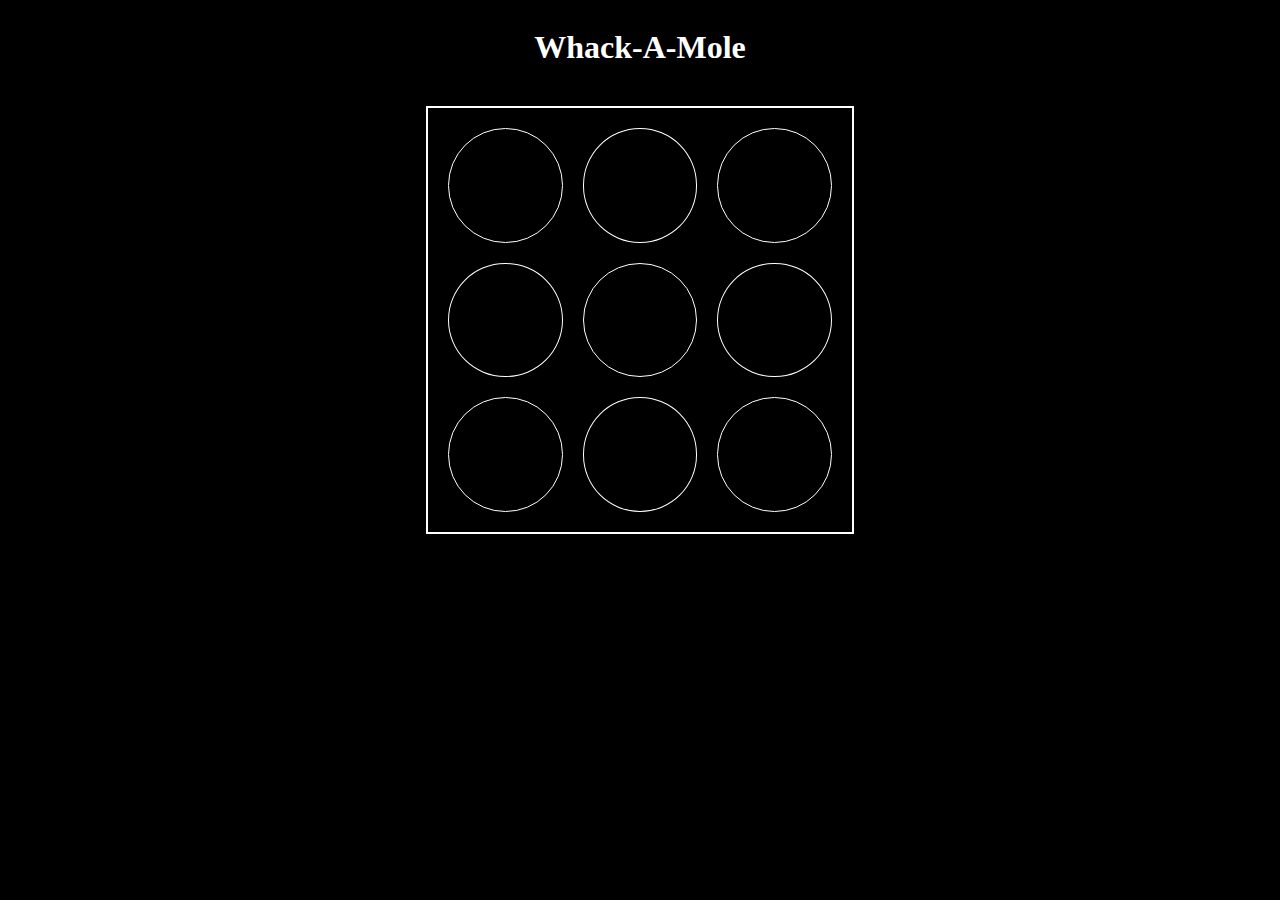
==== Whack-A-Mole/index.html @ 5e5b8418 "Added the functional game on console." ====
<!DOCTYPE html>
<html lang="en">
<head>
    <meta charset="UTF-8">
    <meta name="viewport" content="width=device-width, initial-scale=1.0">
    <title>Whack-A-Mole</title>
    <link rel="stylesheet" href="style.css">
    <script src="index.js" defer></script>
</head>
<body>
    <h1>Whack-A-Mole</h1>
    <div class="wrapper">
        <div class="circle" id="1"></div>
        <div class="circle" id="2"></div>
        <div class="circle" id="3"></div>
        <div class="circle" id="4"></div>
        <div class="circle" id="5"></div>
        <div class="circle" id="6"></div>
        <div class="circle" id="7"></div>
        <div class="circle" id="8"></div>
        <div class="circle" id="9"></div>
    </div>
</body>
</html>
---- Whack-A-Mole/style.css ----
body{
    background-color: black;
    color: white;
    display: flex;
    flex-direction: column;
    justify-content: center;
    align-items: center;
    gap: 2vh;
}

.wrapper{
    padding: 20px;
    width: 30vw;
    height: 30vw;
    display: grid;
    grid-template-columns: 1fr 1fr 1fr;
    grid-template-rows: 1fr 1fr 1fr;
    border: 2px solid white;
    gap: 20px;
}

.circle{
    border: 1px solid white;
    border-radius: 50%;
}
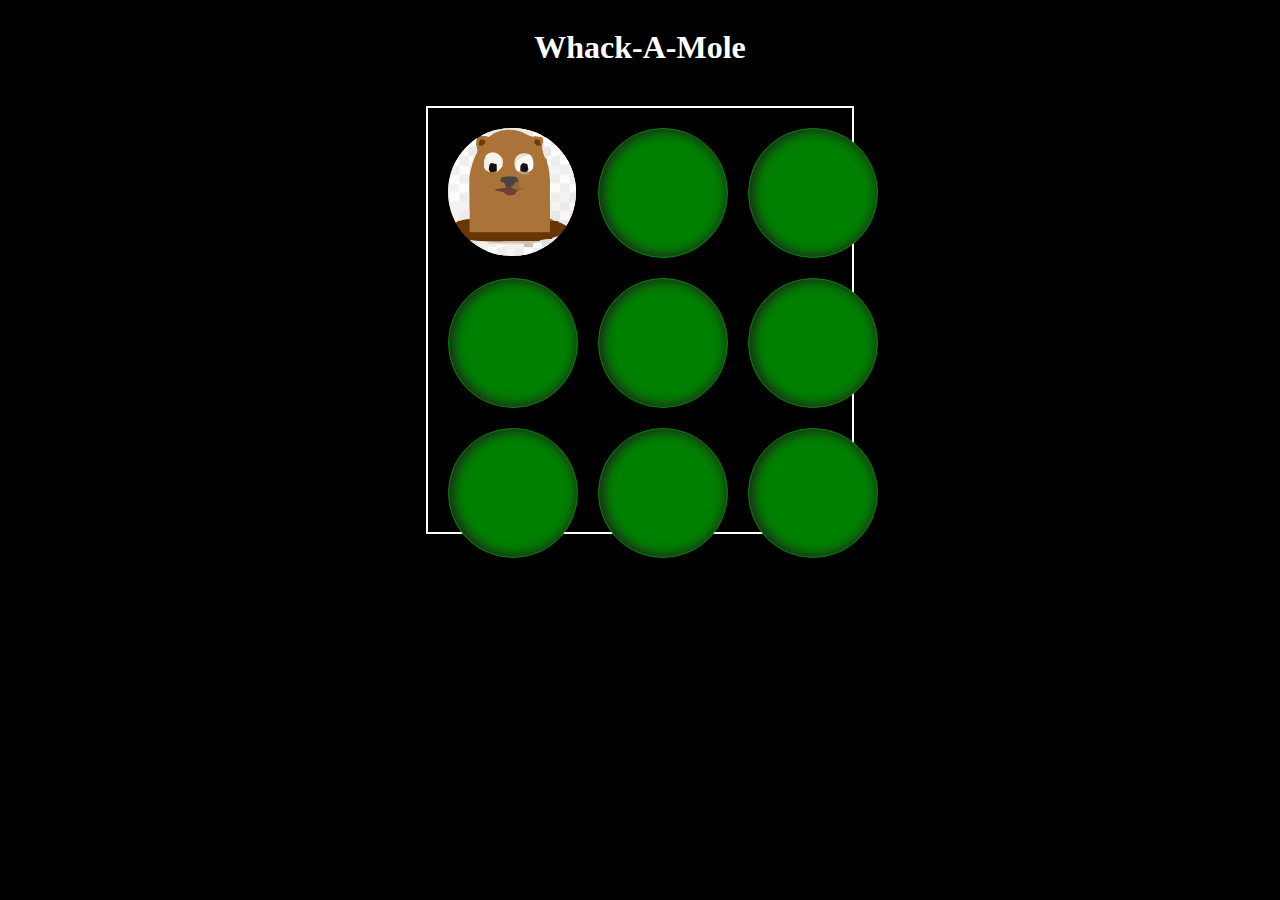
==== commit a6d25d6d: "Unfinished changes..." ====
--- a/Whack-A-Mole/index.html
+++ b/Whack-A-Mole/index.html
@@ -5,12 +5,13 @@
     <meta name="viewport" content="width=device-width, initial-scale=1.0">
     <title>Whack-A-Mole</title>
     <link rel="stylesheet" href="style.css">
-    <script src="index.js" defer></script>
 </head>
 <body>
     <h1>Whack-A-Mole</h1>
     <div class="wrapper">
-        <div class="circle" id="1"></div>
+        <div class="circle" id="one">
+            <img src='./images/mole.svg' alt='mole' id='mole-img'>
+        </div>
         <div class="circle" id="2"></div>
         <div class="circle" id="3"></div>
         <div class="circle" id="4"></div>
@@ -20,5 +21,6 @@
         <div class="circle" id="8"></div>
         <div class="circle" id="9"></div>
     </div>
+    <script src="index.js" defer></script>
 </body>
 </html>--- a/Whack-A-Mole/style.css
+++ b/Whack-A-Mole/style.css
@@ -20,7 +20,22 @@
 }
 
 .circle{
-    border: 1px solid white;
+    border: 1px solid green;
+    box-shadow: 2px 0px 12px 2px rgb(33, 33, 33) inset;
+    background-color: green;
     border-radius: 50%;
+    width: 10vw;
+    height: 10vw;
 }
 
+#one{
+    border: none;
+    background-color: black;
+    
+}
+
+#mole-img{
+    border-radius: 50%;
+    background-color: black;
+    width: 10vw;
+}
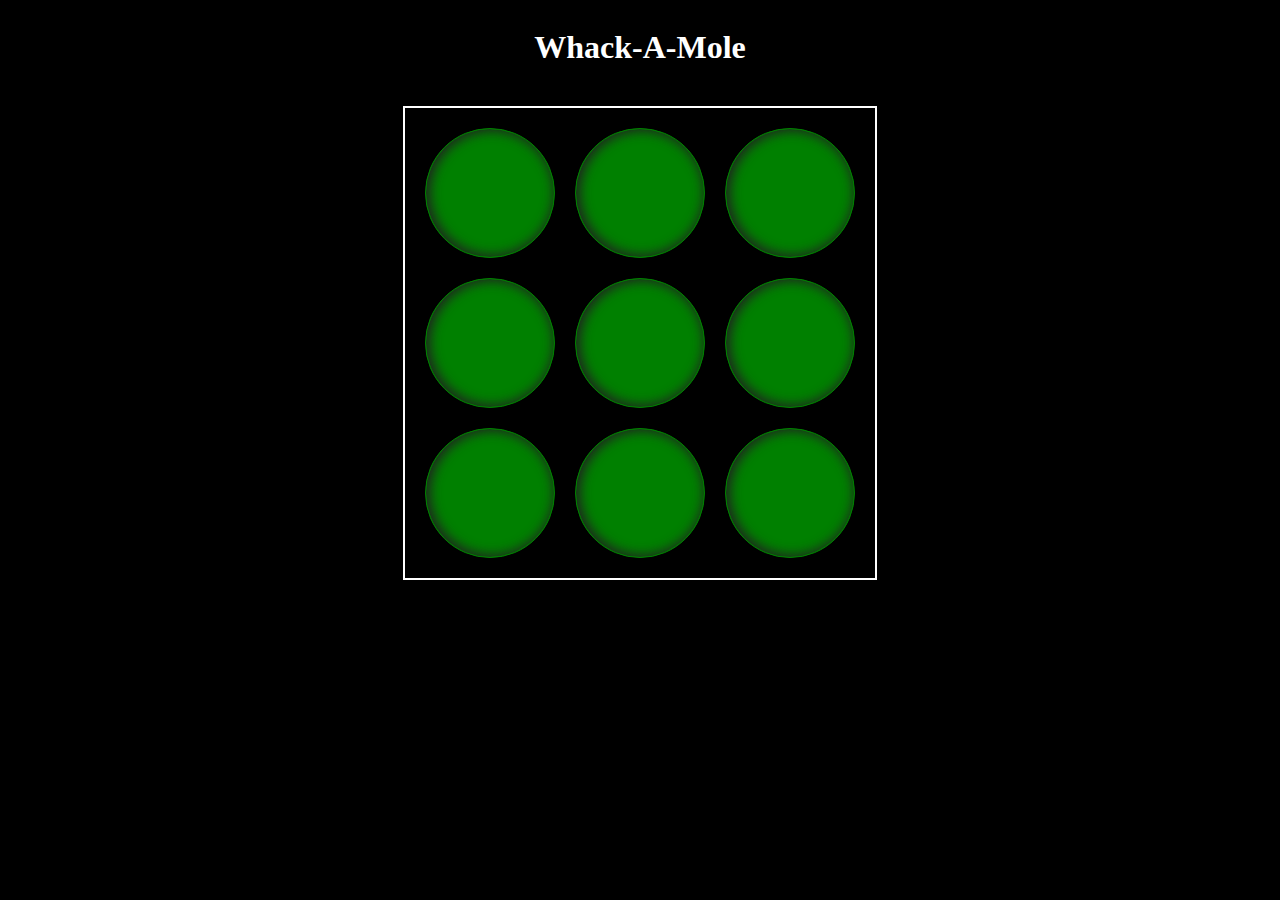
==== commit 7bed3ee7: "Trying to add display to the game, whackIt function, display function, popUp function, Have ti try a" ====
--- a/Whack-A-Mole/index.html
+++ b/Whack-A-Mole/index.html
@@ -9,9 +9,7 @@
 <body>
     <h1>Whack-A-Mole</h1>
     <div class="wrapper">
-        <div class="circle" id="one">
-            <img src='./images/mole.svg' alt='mole' id='mole-img'>
-        </div>
+        <div class="circle" id="1"></div>
         <div class="circle" id="2"></div>
         <div class="circle" id="3"></div>
         <div class="circle" id="4"></div>
--- a/Whack-A-Mole/style.css
+++ b/Whack-A-Mole/style.css
@@ -10,8 +10,8 @@
 
 .wrapper{
     padding: 20px;
-    width: 30vw;
-    height: 30vw;
+    /* width: 30vw;
+    height: 30vw; */
     display: grid;
     grid-template-columns: 1fr 1fr 1fr;
     grid-template-rows: 1fr 1fr 1fr;
@@ -28,12 +28,6 @@
     height: 10vw;
 }
 
-#one{
-    border: none;
-    background-color: black;
-    
-}
-
 #mole-img{
     border-radius: 50%;
     background-color: black;
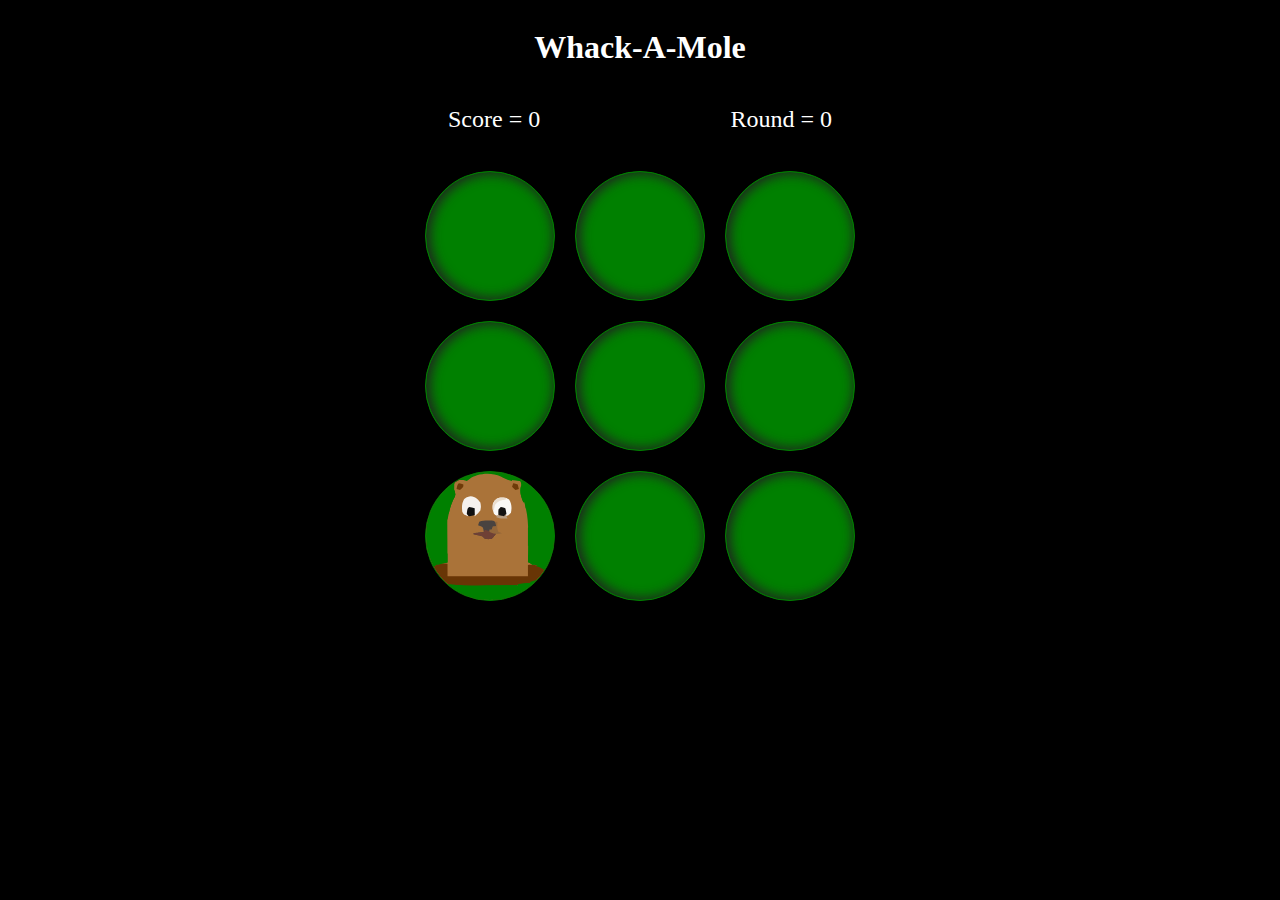
==== commit 9ee6d4f3: "Functional game with less options, and missing time functionality." ====
--- a/Whack-A-Mole/index.html
+++ b/Whack-A-Mole/index.html
@@ -8,6 +8,10 @@
 </head>
 <body>
     <h1>Whack-A-Mole</h1>
+    <div class="displayDiv">
+        <div class="scoreDiv">Score = 0</div>
+        <div class="roundDiv">Round = 0</div>
+    </div>
     <div class="wrapper">
         <div class="circle" id="1"></div>
         <div class="circle" id="2"></div>
@@ -19,6 +23,10 @@
         <div class="circle" id="8"></div>
         <div class="circle" id="9"></div>
     </div>
+    <dialog>
+        <a href="./index.html"><button id="start">Restart</button></a>
+        <button id="replay">Replay</button>
+    </dialog>
     <script src="index.js" defer></script>
 </body>
 </html>--- a/Whack-A-Mole/style.css
+++ b/Whack-A-Mole/style.css
@@ -15,7 +15,6 @@
     display: grid;
     grid-template-columns: 1fr 1fr 1fr;
     grid-template-rows: 1fr 1fr 1fr;
-    border: 2px solid white;
     gap: 20px;
 }
 
@@ -33,3 +32,42 @@
     background-color: black;
     width: 10vw;
 }
+
+.displayDiv{
+    display: flex;
+    justify-content: space-between;
+    align-items: center;
+    width: 30vw;
+    flex-wrap: wrap;
+    font-size: 1.5rem;
+}
+
+a{
+    text-decoration: none;
+    border: none;
+
+}
+
+dialog{
+    background-color: rgb(0,0,0);
+    color: white;
+    border: 0.5px solid white;
+    border-radius: 12px;
+    font-size: 2rem;
+    padding: 50px;
+    text-align: center;
+}
+::backdrop {
+background-color: rgb(0, 0, 0);
+    opacity: 0.8;
+  }
+
+button{
+    background-color: rgb(0,0,0);
+    box-shadow: none;
+    border: 1px solid rgba(255, 255, 255);
+    padding: 10px;
+    border-radius: 12px;
+    color: white;
+    font-size: 1.5rem;
+}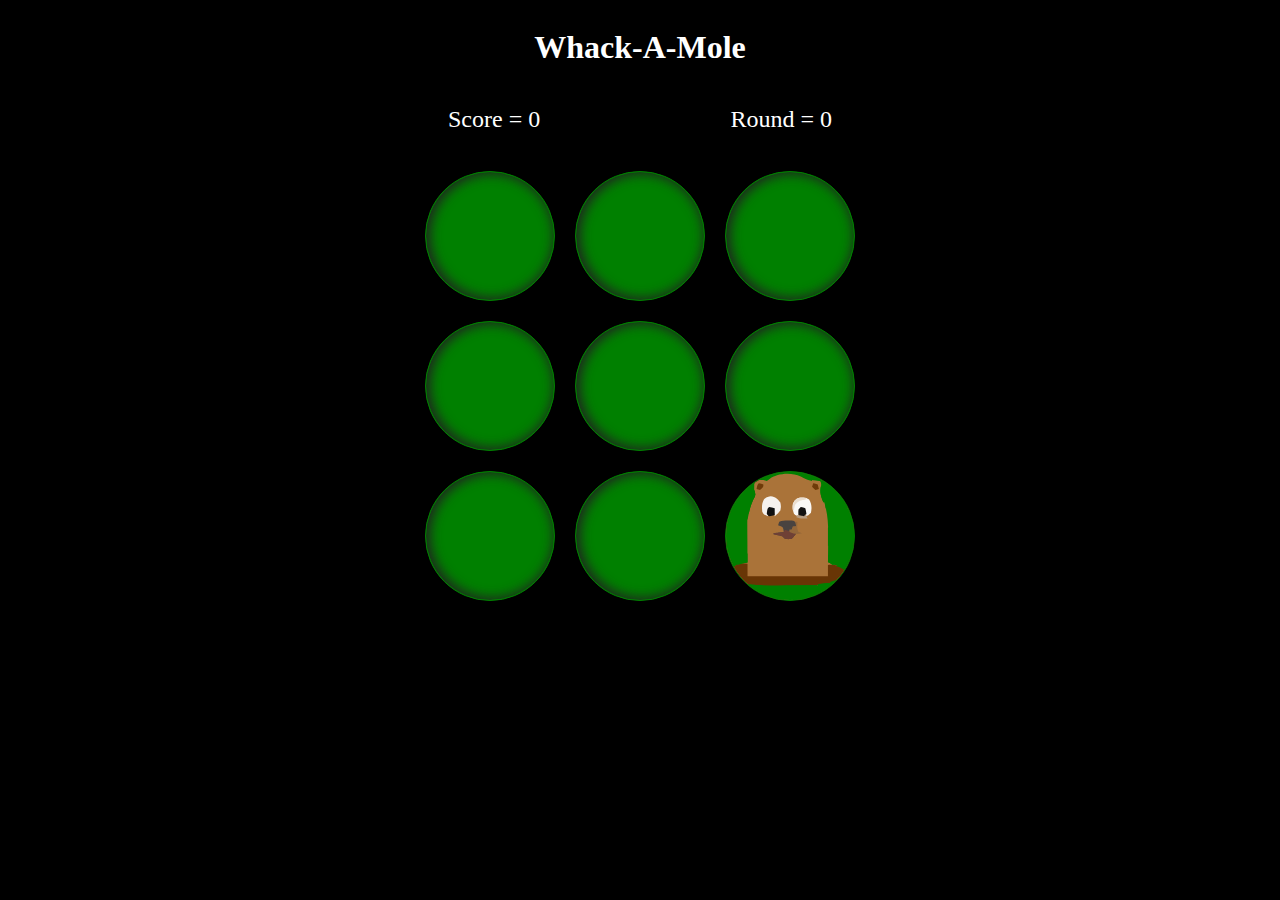
==== commit a9dc6186: "Have to start new, for getting into time." ====
--- a/Whack-A-Mole/index.html
+++ b/Whack-A-Mole/index.html
@@ -1,32 +1,32 @@
 <!DOCTYPE html>
 <html lang="en">
-<head>
-    <meta charset="UTF-8">
-    <meta name="viewport" content="width=device-width, initial-scale=1.0">
-    <title>Whack-A-Mole</title>
-    <link rel="stylesheet" href="style.css">
-</head>
-<body>
-    <h1>Whack-A-Mole</h1>
-    <div class="displayDiv">
-        <div class="scoreDiv">Score = 0</div>
-        <div class="roundDiv">Round = 0</div>
-    </div>
-    <div class="wrapper">
-        <div class="circle" id="1"></div>
-        <div class="circle" id="2"></div>
-        <div class="circle" id="3"></div>
-        <div class="circle" id="4"></div>
-        <div class="circle" id="5"></div>
-        <div class="circle" id="6"></div>
-        <div class="circle" id="7"></div>
-        <div class="circle" id="8"></div>
-        <div class="circle" id="9"></div>
-    </div>
-    <dialog>
-        <a href="./index.html"><button id="start">Restart</button></a>
-        <button id="replay">Replay</button>
-    </dialog>
-    <script src="index.js" defer></script>
-</body>
-</html>+    <head>
+        <meta charset="UTF-8" />
+        <meta name="viewport" content="width=device-width, initial-scale=1.0" />
+        <title>Whack-A-Mole</title>
+        <link rel="stylesheet" href="style.css" />
+    </head>
+    <body>
+        <h1>Whack-A-Mole</h1>
+        <div class="displayDiv">
+            <div class="scoreDiv">Score = 0</div>
+            <div class="roundDiv">Round = 0</div>
+        </div>
+        <div class="wrapper">
+            <div class="circle" id="1"></div>
+            <div class="circle" id="2"></div>
+            <div class="circle" id="3"></div>
+            <div class="circle" id="4"></div>
+            <div class="circle" id="5"></div>
+            <div class="circle" id="6"></div>
+            <div class="circle" id="7"></div>
+            <div class="circle" id="8"></div>
+            <div class="circle" id="9"></div>
+        </div>
+        <dialog>
+            <a href="./index.html"><button id="start">Restart</button></a>
+            <button id="replay">Replay</button>
+        </dialog>
+        <script src="index.js" defer></script>
+    </body>
+</html>
--- a/Whack-A-Mole/style.css
+++ b/Whack-A-Mole/style.css
@@ -1,4 +1,4 @@
-body{
+body {
     background-color: black;
     color: white;
     display: flex;
@@ -8,7 +8,7 @@
     gap: 2vh;
 }
 
-.wrapper{
+.wrapper {
     padding: 20px;
     /* width: 30vw;
     height: 30vw; */
@@ -18,7 +18,7 @@
     gap: 20px;
 }
 
-.circle{
+.circle {
     border: 1px solid green;
     box-shadow: 2px 0px 12px 2px rgb(33, 33, 33) inset;
     background-color: green;
@@ -27,13 +27,13 @@
     height: 10vw;
 }
 
-#mole-img{
+#mole-img {
     border-radius: 50%;
     background-color: black;
     width: 10vw;
 }
 
-.displayDiv{
+.displayDiv {
     display: flex;
     justify-content: space-between;
     align-items: center;
@@ -42,14 +42,13 @@
     font-size: 1.5rem;
 }
 
-a{
+a {
     text-decoration: none;
     border: none;
-
 }
 
-dialog{
-    background-color: rgb(0,0,0);
+dialog {
+    background-color: rgb(0, 0, 0);
     color: white;
     border: 0.5px solid white;
     border-radius: 12px;
@@ -58,16 +57,16 @@
     text-align: center;
 }
 ::backdrop {
-background-color: rgb(0, 0, 0);
+    background-color: rgb(0, 0, 0);
     opacity: 0.8;
-  }
+}
 
-button{
-    background-color: rgb(0,0,0);
+button {
+    background-color: rgb(0, 0, 0);
     box-shadow: none;
     border: 1px solid rgba(255, 255, 255);
     padding: 10px;
     border-radius: 12px;
     color: white;
     font-size: 1.5rem;
-}+}
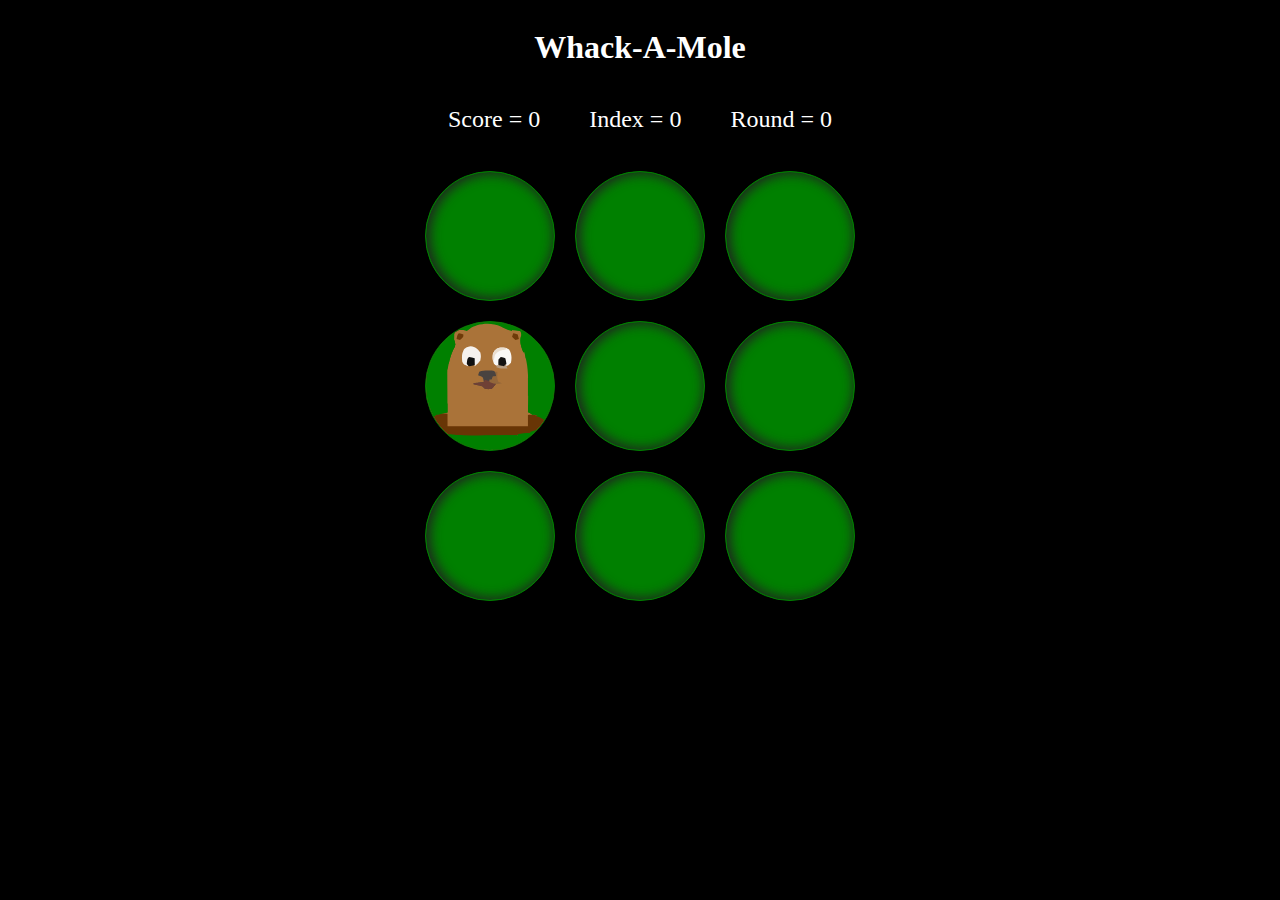
==== commit b3143a32: "added functionality of timed moles, have to fix the bug of mole getting whacked." ====
--- a/Whack-A-Mole/index.html
+++ b/Whack-A-Mole/index.html
@@ -10,6 +10,7 @@
         <h1>Whack-A-Mole</h1>
         <div class="displayDiv">
             <div class="scoreDiv">Score = 0</div>
+            <div class="indexDiv">Index = 0</div>
             <div class="roundDiv">Round = 0</div>
         </div>
         <div class="wrapper">
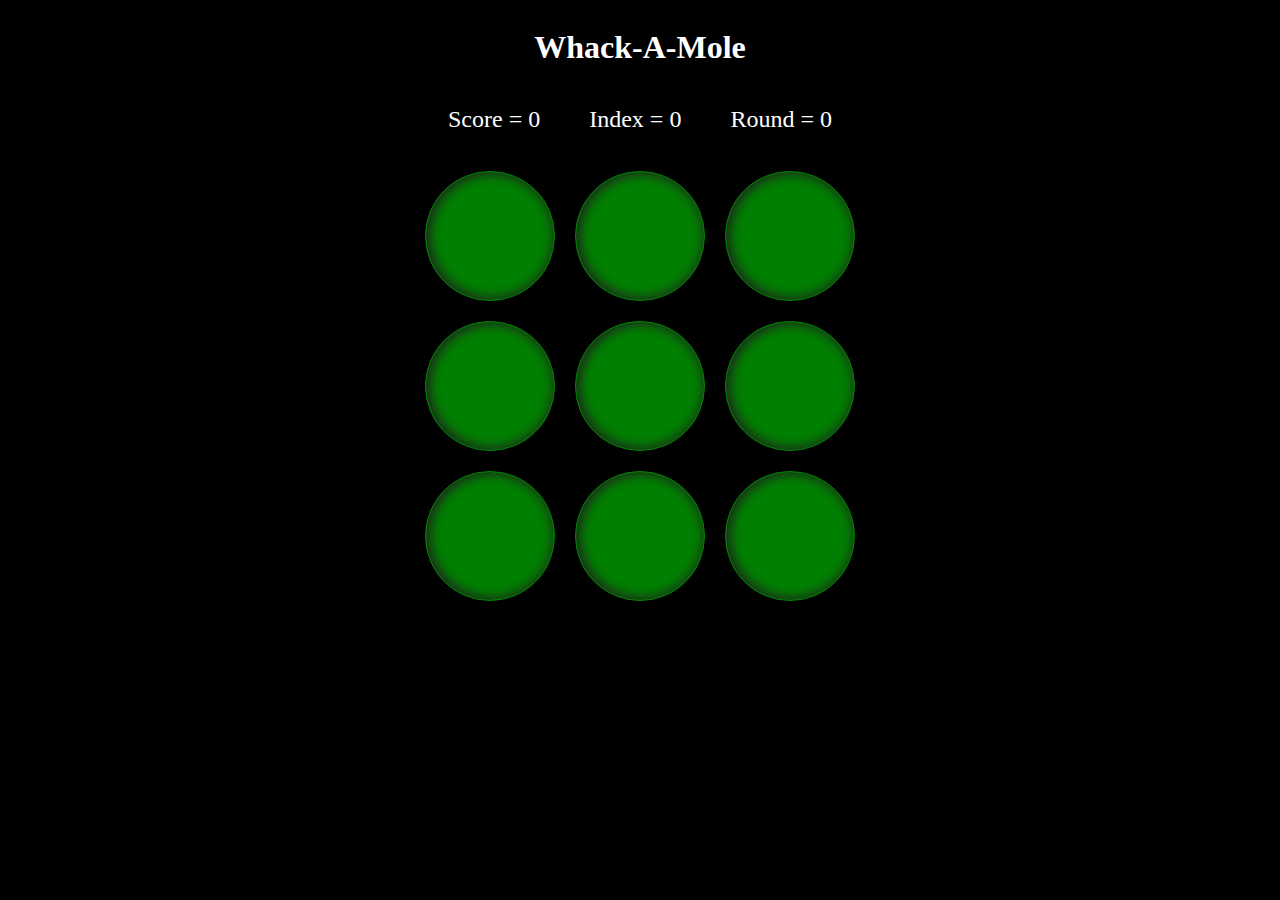
==== commit f2caed7c: "Starting New." ====
--- a/Whack-A-Mole/index.html
+++ b/Whack-A-Mole/index.html
@@ -16,7 +16,7 @@
         <div class="wrapper">
             <div class="circle" id="1"></div>
             <div class="circle" id="2"></div>
-            <div class="circle" id="3"></div>
+            <div class="circle" id="3M"></div>
             <div class="circle" id="4"></div>
             <div class="circle" id="5"></div>
             <div class="circle" id="6"></div>
@@ -28,6 +28,6 @@
             <a href="./index.html"><button id="start">Restart</button></a>
             <button id="replay">Replay</button>
         </dialog>
-        <script src="index.js" defer></script>
+        <script src="script.js" defer></script>
     </body>
 </html>
--- a/Whack-A-Mole/style.css
+++ b/Whack-A-Mole/style.css
@@ -58,7 +58,7 @@
 }
 ::backdrop {
     background-color: rgb(0, 0, 0);
-    opacity: 0.8;
+    opacity: 1;
 }
 
 button {
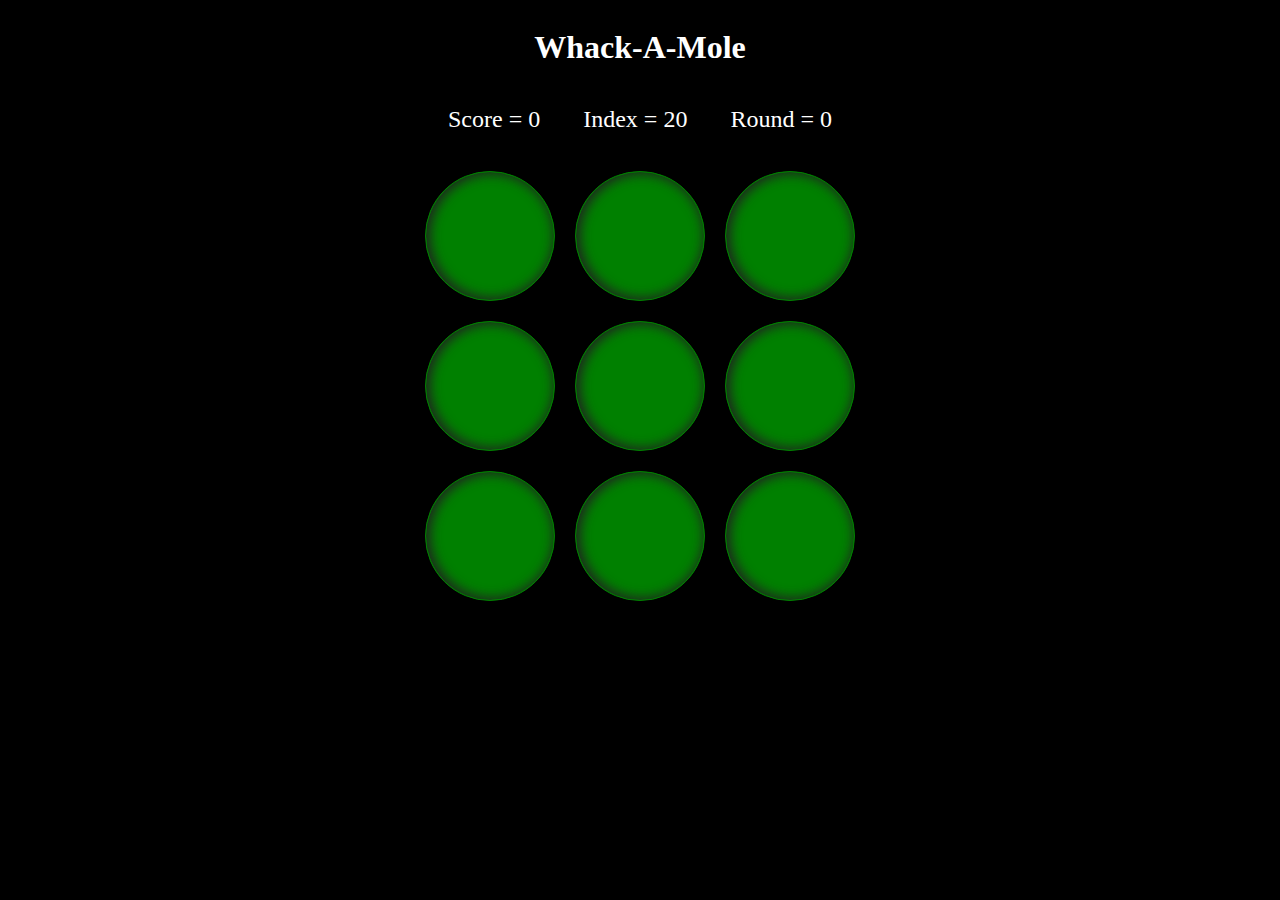
==== commit 0f0b7bfe: "starting new..." ====
--- a/Whack-A-Mole/index.html
+++ b/Whack-A-Mole/index.html
@@ -16,7 +16,7 @@
         <div class="wrapper">
             <div class="circle" id="1"></div>
             <div class="circle" id="2"></div>
-            <div class="circle" id="3M"></div>
+            <div class="circle" id="3"></div>
             <div class="circle" id="4"></div>
             <div class="circle" id="5"></div>
             <div class="circle" id="6"></div>
